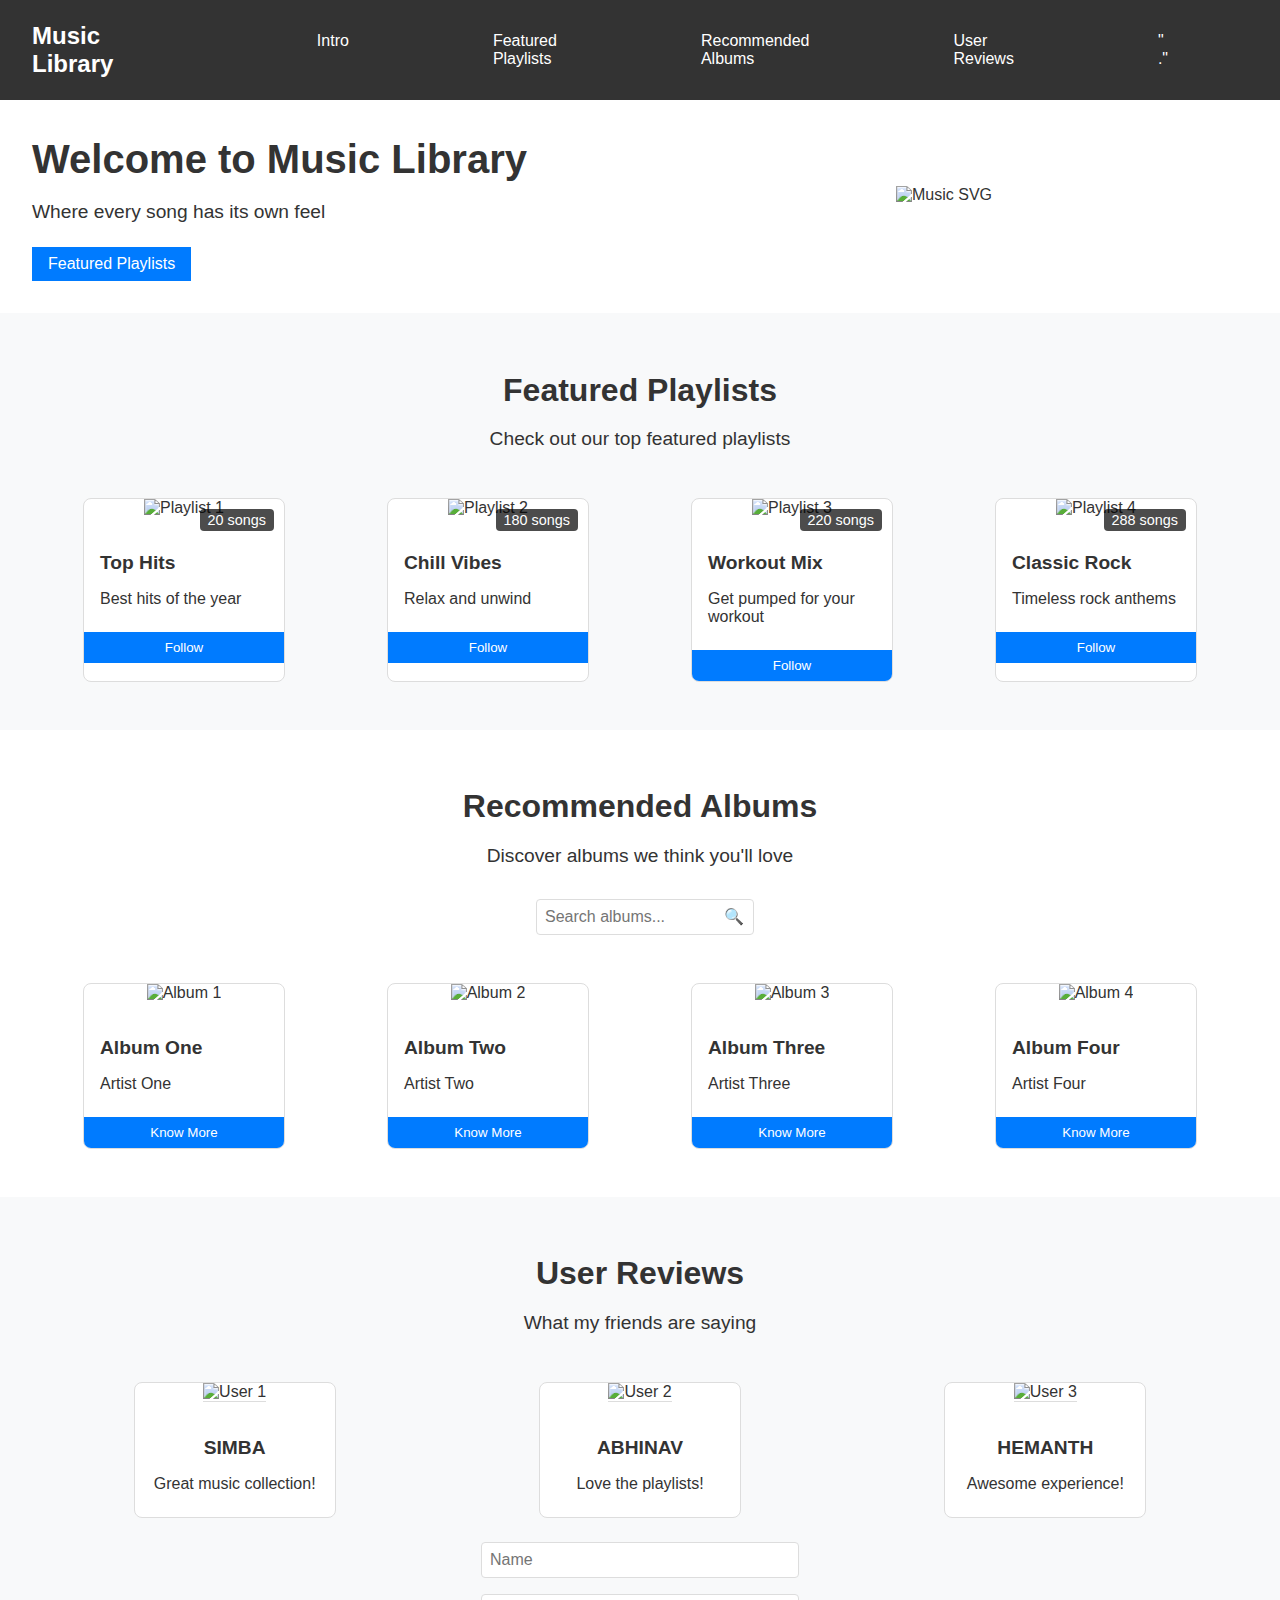
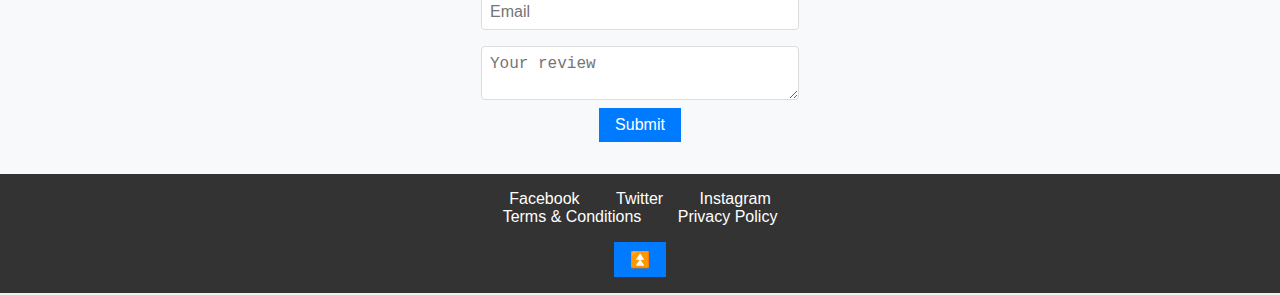
==== index.html @ 12fdb38f "Add files via upload" ====
<!DOCTYPE html>
<html lang="en">
<head>
    <meta charset="UTF-8">
    <meta name="viewport" content="width=device-width, initial-scale=1.0">
    <title>Music Library</title>
    <link rel="stylesheet" href="c.css">
    
</head>
<body class="light-mode">

     
    <nav class="navbar">
        <div class="hamburger">
            <div class="bar"></div>
            <div class="bar"></div>
            <div class="bar"></div>
        </div>
    
        <div class="logo">Music Library</div>
        <ul class="nav-links">
            <li><a href="#intro">Intro</a></li>
            <li><a href="#featured-playlists">Featured Playlists</a></li>
            <li><a href="#recommended-albums">Recommended Albums</a></li>
            <li><a href="#user-reviews">User Reviews</a></li>
            <li>"  ."</li>
            <li></li>
        </ul>
    </nav>
    <div class="btn">
        <li><a href="#master">Intro</a></li>
    </div>

    <section id="intro" class="intro-section">
        <div class="intro-left">
            <h1>Welcome to Music Library</h1>
            <p>Where every song has its own feel</p>
            <button onclick="document.getElementById('featured-playlists').scrollIntoView({ behavior: 'smooth' });">
                Featured Playlists
                
            </button>
        </div>
        <div class="intro-right">
            <img src="images/music.svg" alt="Music SVG" class="intro-svg">
        </div>
    </section>

    <section id="featured-playlists" class="featured-section">
        <h2>Featured Playlists</h2>
        <p>Check out our top featured playlists</p>
        <div class="playlist-cards">
            <div class="playlist-card">
                <img src="images/1.svg" alt="Playlist 1">
                <div class="playlist-info">
                    <h3>Top Hits</h3>
                    <p>Best hits of the year</p>
                    <div class="song-count">20 songs</div>
                </div>
                <button class="follow-btn">Follow</button>
            </div>
            <div class="playlist-card">
                <img src=" images/2.svg" alt="Playlist 2">
                <div class="playlist-info">
                    <h3>Chill Vibes</h3>
                    <p>Relax and unwind</p>
                    <div class="song-count">180 songs</div>
                </div>
                <button class="follow-btn">Follow</button>
            </div>
            <div class="playlist-card">
                <img src="images/3.svg" alt="Playlist 3">
                <div class="playlist-info">
                    <h3>Workout Mix</h3>
                    <p>Get pumped for your workout</p>
                    <div class="song-count">220 songs</div>
                </div>
                <button class="follow-btn">Follow</button>
            </div>
            <div class="playlist-card">
                <img src="images/4.svg" alt="Playlist 4">
                <div class="playlist-info">
                    <h3>Classic Rock</h3>
                    <p>Timeless rock anthems</p>
                    <div class="song-count">288 songs</div>
                </div>
                <button class="follow-btn">Follow</button>
            </div>
        </div>
    </section>

    <section id="recommended-albums" class="recommended-section">
        <h2>Recommended Albums</h2>
        <p>Discover albums we think you'll love</p>
        <div class="search-bar">
            <input type="text" placeholder="Search albums...">
            <div class="search-icon">🔍</div>
        </div>
        <div class="album-cards">
            <div class="album-card">
                <img src="images/a.svg" alt="Album 1">
                <div class="album-info">
                    <h3>Album One</h3>
                    <p>Artist One</p>
                </div>
                <button class="know-more-btn">Know More</button>
            </div>
            <div class="album-card">
                <img src="images/b.svg" alt="Album 2">
                <div class="album-info">
                    <h3>Album Two</h3>
                    <p>Artist Two</p>
                </div>
                <button class="know-more-btn">Know More</button>
            </div>
            <div class="album-card">
                <img src="images/c.svg" alt="Album 3">
                <div class="album-info">
                    <h3>Album Three</h3>
                    <p>Artist Three</p>
                </div>
                <button class="know-more-btn">Know More</button>
            </div>
            <div class="album-card">
                <img src="images/d.svg" alt="Album 4">
                <div class="album-info">
                    <h3>Album Four</h3>
                    <p>Artist Four</p>
                </div>
                <button class="know-more-btn">Know More</button>
            </div>
        </div>
    </section>

    <section id="user-reviews" class="reviews-section">
        <h2>User Reviews</h2>
        <p>What my friends are saying</p>
        <div class="review-cards">
            <div class="review-card">
                <img src="images/p1.svg" alt="User 1">
                <div class="review-info">
                    <h3>SIMBA</h3>
                    <p>Great music collection!</p>
                </div>
            </div>
            <div class="review-card">
                <img src="images/p2.svg" alt="User 2">
                <div class="review-info">
                    <h3>ABHINAV</h3>
                    <p>Love the playlists!</p>
                </div>
            </div>
            <div class="review-card">
                <img src="images/p3.svg" alt="User 3">
                <div class="review-info">
                    <h3>HEMANTH</h3>
                    <p>Awesome experience!</p>
                </div>
            </div>
        </div>
        <div class="review-form">
            <input type="text" placeholder="Name">
            <input type="email" placeholder="Email">
            <textarea placeholder="Your review"></textarea>
            <button>Submit</button>
        </div>
    </section>
     
    <!-- Footer -->
    <footer class="footer">
        <div class="footer-content">
            <a href="https://facebook.com" target="_blank">Facebook</a>
            <a href="https://twitter.com" target="_blank">Twitter</a>
            <a href="https://instagram.com" target="_blank">Instagram</a>
        </div>
        <div class="footer-links">
            <a href="https://terms.com" target="_blank">Terms & Conditions</a>
            <a href="https://privacy.com" target="_blank">Privacy Policy</a>
        </div>
        <button onclick="window.scrollTo({ top: 0, behavior: 'smooth' });">⏫</button>
    </footer>
     

</body>
</html>
---- c.css ----
body {
    font-family: 'Montserrat', sans-serif;
    margin: 0;
    padding: 0;
    background-color: #f0f0f0;
    color: #198094;
}

.hamburger {
    display: none;
    flex-direction: column;
    cursor: pointer;
    position: fixed;
    top: 20px;
    right: 20px;
}

 
.navbar {
    display: flex;
    justify-content: space-between;
    align-items: center;
    padding: 1rem 2rem;
    background-color: #333;
    color: #fff;
    position: fixed;
    width: 100%;
    top: 0;
    z-index: 1000;
}

.navbar .logo {
    font-size: 1.5rem;
    font-weight: 700;
}

.navbar .nav-links {
    list-style: none;
    display: flex;
}

.navbar .nav-links li {
    margin-left: 9rem;
}

.navbar .nav-links a {
    color: #fff;
    text-decoration: none;
    font-size: 1;
}

.navbar .nav-links a:hover {
    text-decoration: underline;
}

.intro-section {
    display: flex;
    justify-content: center;
    align-items: center;
    padding: 2rem;
    background-color: #fff;
    margin-top: 60px; /* to offset the fixed navbar */
}

.intro-left {
    flex: 1;
    text-align: left;
}

.intro-left h1 {
    font-size: 2.5rem;
    margin-bottom: 1rem;
}

.intro-left p {
    font-size: 1.2rem;
    margin-bottom: 1.5rem;
}

.intro-left button {
    padding: 0.5rem 1rem;
    background-color: #007bff;
    color: #fff;
    border: none;
    cursor: pointer;
    font-size: 1rem;
}

.intro-right {
    flex: 1;
    text-align: center;
}

.intro-right .intro-svg {
    width: 100%;
    max-width: 400px;
}

.featured-section {
    padding: 2rem;
    background-color: #f8f9fa;
    text-align: center;
}

.featured-section h2 {
    font-size: 2rem;
    margin-bottom: 1rem;
}

.featured-section p {
    font-size: 1.2rem;
    margin-bottom: 2rem;
}

.playlist-cards {
    display: flex;
    justify-content: space-around;
    flex-wrap: wrap;
}

.playlist-card {
    background-color: #fff;
    border: 1px solid #ddd;
    border-radius: 8px;
    overflow: hidden;
    width: 200px;
    margin: 1rem;
    position: relative;
}

.playlist-card img {
    width: 100%;
}

.playlist-info {
    padding: 1rem;
    text-align: left;
}

.playlist-info h3 {
    font-size: 1.2rem;
    margin-bottom: 0.5rem;
}

.playlist-info p {
    font-size: 1rem;
    margin-bottom: 0.5rem;
}

.song-count {
    font-size: 0.9rem;
    color: #666;
    position: absolute;
    top: 10px;
    right: 10px;
    background-color: rgba(0, 0, 0, 0.7);
    color: #fff;
    padding: 0.2rem 0.5rem;
    border-radius: 4px;
}

.follow-btn {
    padding: 0.5rem;
    background-color: #007bff;
    color: #fff;
    border: none;
    cursor: pointer;
    width: 100%;
    text-align: center;
}

.recommended-section {
    padding: 2rem;
    background-color: #fff;
    text-align: center;
}

.recommended-section h2 {
    font-size: 2rem;
    margin-bottom: 1rem;
}

.recommended-section p {
    font-size: 1.2rem;
    margin-bottom: 2rem;
}

.search-bar {
    display: flex;
    justify-content: center;
    align-items: center;
    margin-bottom: 2rem;
}

.search-bar input {
    padding: 0.5rem;
    font-size: 1rem;
    width: 200px;
    border: 1px solid #ddd;
    border-radius: 4px;
}

.search-icon {
    margin-left: -30px;
    cursor: pointer;
}

.album-cards {
    display: flex;
    justify-content: space-around;
    flex-wrap: wrap;
}

.album-card {
    background-color: #fff;
    border: 1px solid #ddd;
    border-radius: 8px;
    overflow: hidden;
    width: 200px;
    margin: 1rem;
    position: relative;
    transition: transform 0.3s;
}

.album-card:hover {
    transform: scale(1.05);
}

.album-card img {
    width: 100%;
}

.album-info {
    padding: 1rem;
    text-align: left;
}

.album-info h3 {
    font-size: 1.2rem;
    margin-bottom: 0.5rem;
}

.album-info p {
    font-size: 1rem;
    margin-bottom: 0.5rem;
}

.know-more-btn {
    padding: 0.5rem;
    background-color: #007bff;
    color: #fff;
    border: none;
    cursor: pointer;
    width: 100%;
    text-align: center;
}

.reviews-section {
    padding: 2rem;
    background-color: #f8f9fa;
    text-align: center;
}

.reviews-section h2 {
    font-size: 2rem;
    margin-bottom: 1rem;
}

.reviews-section p {
    font-size: 1.2rem;
    margin-bottom: 2rem;
}

.review-cards {
    display: flex;
    justify-content: space-around;
    flex-wrap: wrap;
}

.review-card {
    background-color: #fff;
    border: 1px solid #ddd;
    border-radius: 8px;
    overflow: hidden;
    width: 200px;
    margin: 1rem;
    text-align: center;
}

.review-card img {
    width: 100%;
    border-bottom: 1px solid #ddd;
}

.review-info {
    padding: 1rem;
}

.review-info h3 {
    font-size: 1.2rem;
    margin-bottom: 0.5rem;
}

.review-info p {
    font-size: 1rem;
    margin-bottom: 0.5rem;
}

.review-form {
    display: flex;
    flex-direction: column;
    align-items: center;
}

.review-form input,
.review-form textarea {
    padding: 0.5rem;
    font-size: 1rem;
    margin: 0.5rem 0;
    width: 100%;
    max-width: 300px;
    border: 1px solid #ddd;
    border-radius: 4px;
}

.review-form button {
    padding: 0.5rem 1rem;
    background-color: #007bff;
    color: #fff;
    border: none;
    cursor: pointer;
    font-size: 1rem;
}

.footer {
    background-color: #333;
    color: #fff;
    padding: 1rem;
    text-align: center;
}

.footer a {
    color: #fff;
    text-decoration: none;
    margin: 0 1rem;
}

.footer a:hover {
    text-decoration: underline;
}

.footer button {
    padding: 0.5rem 1rem;
    background-color: #007bff;
    color: #fff;
    border: none;
    cursor: pointer;
    font-size: 1rem;
    margin-top: 1rem;
}

body.light-mode {
    background-color: #f0f0f0;
    color: #333;
}

body.dark-mode {
    background-color: #333;
    color: #f0f0f0;
}

body.dark-mode .navbar,
body.dark-mode .footer {
    background-color: #222;
}

body.dark-mode .navbar .nav-links a,
body.dark-mode .footer a {
    color: #ddd;
}

body.dark-mode .intro-section,
body.dark-mode .featured-section,
body.dark-mode .recommended-section,
body.dark-mode .reviews-section {
    background-color: #444;
    color: #f0f0f0;
}

body.dark-mode .playlist-card,
body.dark-mode .album-card,
body.dark-mode .review-card {
    background-color: #555;
    border-color: #666;
}

body.dark-mode .follow-btn,
body.dark-mode .know-more-btn,
body.dark-mode .review-form button {
    background-color: #007bff;
    color: #fff;
}
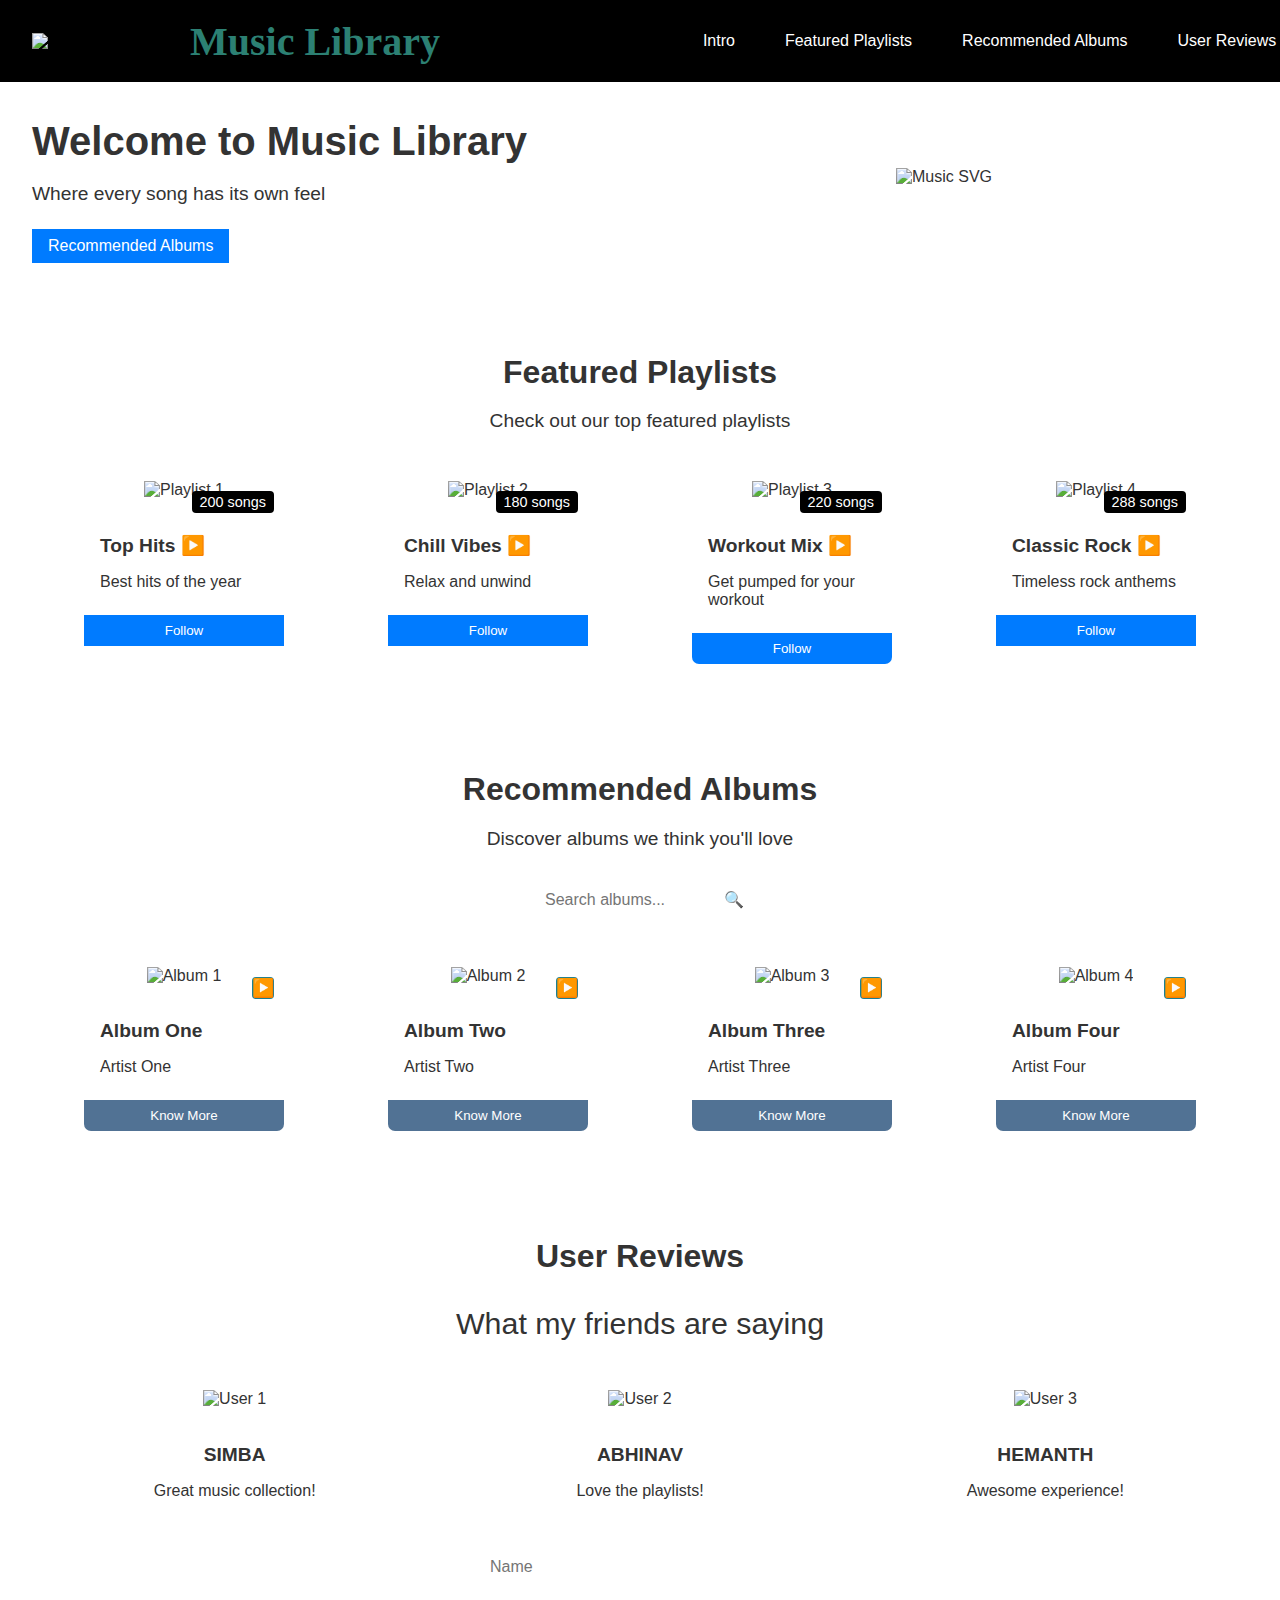
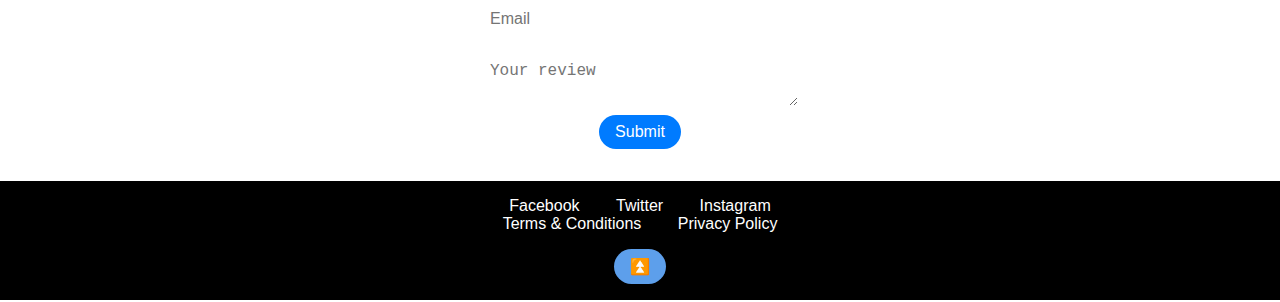
==== commit bce55b64: "Add files via upload" ====
--- a/index.html
+++ b/index.html
@@ -16,27 +16,26 @@
             <div class="bar"></div>
             <div class="bar"></div>
         </div>
-    
+        
+    <img src="images/moon.png" id="icon">
         <div class="logo">Music Library</div>
         <ul class="nav-links">
             <li><a href="#intro">Intro</a></li>
             <li><a href="#featured-playlists">Featured Playlists</a></li>
             <li><a href="#recommended-albums">Recommended Albums</a></li>
             <li><a href="#user-reviews">User Reviews</a></li>
-            <li>"  ."</li>
+            <li>"  "</li>
             <li></li>
         </ul>
     </nav>
-    <div class="btn">
-        <li><a href="#master">Intro</a></li>
-    </div>
+    
 
     <section id="intro" class="intro-section">
         <div class="intro-left">
             <h1>Welcome to Music Library</h1>
             <p>Where every song has its own feel</p>
-            <button onclick="document.getElementById('featured-playlists').scrollIntoView({ behavior: 'smooth' });">
-                Featured Playlists
+            <button onclick="document.getElementById('recommended-albums').scrollIntoView({ behavior: 'smooth' });">
+                Recommended Albums
                 
             </button>
         </div>
@@ -52,16 +51,22 @@
             <div class="playlist-card">
                 <img src="images/1.svg" alt="Playlist 1">
                 <div class="playlist-info">
-                    <h3>Top Hits</h3>
+                    <h3>Top Hits ▶️</h3>
+                    
                     <p>Best hits of the year</p>
-                    <div class="song-count">20 songs</div>
-                </div>
-                <button class="follow-btn">Follow</button>
-            </div>
+                    
+                    <div class="song-count">200 songs</div>
+                     
+
+                </div>
+                <button class="follow-btn">Follow</button>
+                 
+            </div>
+             
             <div class="playlist-card">
                 <img src=" images/2.svg" alt="Playlist 2">
                 <div class="playlist-info">
-                    <h3>Chill Vibes</h3>
+                    <h3>Chill Vibes ▶️</h3>
                     <p>Relax and unwind</p>
                     <div class="song-count">180 songs</div>
                 </div>
@@ -70,7 +75,7 @@
             <div class="playlist-card">
                 <img src="images/3.svg" alt="Playlist 3">
                 <div class="playlist-info">
-                    <h3>Workout Mix</h3>
+                    <h3>Workout Mix ▶️</h3>
                     <p>Get pumped for your workout</p>
                     <div class="song-count">220 songs</div>
                 </div>
@@ -79,7 +84,7 @@
             <div class="playlist-card">
                 <img src="images/4.svg" alt="Playlist 4">
                 <div class="playlist-info">
-                    <h3>Classic Rock</h3>
+                    <h3>Classic Rock ▶️</h3>
                     <p>Timeless rock anthems</p>
                     <div class="song-count">288 songs</div>
                 </div>
@@ -101,15 +106,19 @@
                 <div class="album-info">
                     <h3>Album One</h3>
                     <p>Artist One</p>
-                </div>
-                <button class="know-more-btn">Know More</button>
+                    <div class="play">▶️</div>
+                </div>
+                <button class="know-more-btn">Know More</button>
+                 
             </div>
             <div class="album-card">
                 <img src="images/b.svg" alt="Album 2">
                 <div class="album-info">
                     <h3>Album Two</h3>
                     <p>Artist Two</p>
-                </div>
+                    <div class="play">▶️</div>
+                </div>
+                 
                 <button class="know-more-btn">Know More</button>
             </div>
             <div class="album-card">
@@ -117,6 +126,7 @@
                 <div class="album-info">
                     <h3>Album Three</h3>
                     <p>Artist Three</p>
+                    <div class="play">▶️</div>
                 </div>
                 <button class="know-more-btn">Know More</button>
             </div>
@@ -125,6 +135,7 @@
                 <div class="album-info">
                     <h3>Album Four</h3>
                     <p>Artist Four</p>
+                    <div class="play">▶️</div>
                 </div>
                 <button class="know-more-btn">Know More</button>
             </div>
@@ -164,6 +175,22 @@
             <button>Submit</button>
         </div>
     </section>
+     <script>
+        document.querySelector('.hamburger').addEventListener('click', () => {
+            document.querySelector('.nav-links').classList.toggle('nav-active');
+        });
+
+        document.getElementById('follow').addEventListener('change', function() {
+            const followText = document.querySelector('.follow-text');
+            if (this.checked) {
+                followText.textContent = 'Following';
+                followText.style.backgroundColor = 'green';
+            } else {
+                followText.textContent = 'Follow';
+                followText.style.backgroundColor = 'blue';
+            }
+        });
+    </script>
      
     <!-- Footer -->
     <footer class="footer">
@@ -178,7 +205,17 @@
         </div>
         <button onclick="window.scrollTo({ top: 0, behavior: 'smooth' });">⏫</button>
     </footer>
-     
+     <script>
+        var icon=document.getElementById("icon");
+        icon.onclick=function(){
+            document.body.classList.toggle("dark-theme")
+        if(document.body.classList.contains("dark-theme")){
+            icon.src="images/sun.png";
+        }else{
+            icon.src="images/moon.png";
+        }
+        }
+     </script>
 
 </body>
 </html>
--- a/c.css
+++ b/c.css
@@ -2,55 +2,100 @@
     font-family: 'Montserrat', sans-serif;
     margin: 0;
     padding: 0;
-    background-color: #f0f0f0;
-    color: #198094;
-}
-
+    background-color: #b43535;
+    color: rgb(25, 128, 148);
+}
+:root{
+    --primary-color:white;
+    --secondary-color:rgba(0, 0, 0);
+}
+.dark-theme{
+    --secondary-color:rgb(147, 135, 135);
+    --primary-color:rgba(50, 19, 19, 0.411);
+}
 .hamburger {
     display: none;
     flex-direction: column;
     cursor: pointer;
-    position: fixed;
-    top: 20px;
-    right: 20px;
-}
-
- 
+    padding: 10px;
+}
+
+.hamburger .bar {
+    width: 25px;
+    height: 3px;
+    background-color:var(--primary-color);
+    margin: 4px 0;
+    transition: all 0.3s ease;
+    
+}
+@media (max-width: 768px) {
+    .nav-links {
+        position: absolute;
+        right: 0;
+        height: 100vh;
+        top: 60px;
+        background-color: #333;
+        flex-direction: column;
+        align-items: center;
+        width: 100%;
+        transform: translateX(100%);
+        transition: transform 0.3s ease-in;
+    }
+
+    .nav-links.nav-active {
+        transform: translateX(0);
+    }
+
+    .nav-links li {
+        margin: 20px 0;
+    }
+
+    .hamburger {
+        display: flex;
+    }
+}
 .navbar {
     display: flex;
     justify-content: space-between;
     align-items: center;
     padding: 1rem 2rem;
-    background-color: #333;
-    color: #fff;
+    background-color: var(--secondary-color);
+    color: #2c8073;
     position: fixed;
     width: 100%;
     top: 0;
     z-index: 1000;
+     
 }
 
 .navbar .logo {
-    font-size: 1.5rem;
+    font-size: 2.5rem;
     font-weight: 700;
+    margin-left: -45px;
+    font-family: 'Times New Roman', Times, serif;
 }
 
 .navbar .nav-links {
     list-style: none;
+    font-family:Verdana, Geneva, Tahoma, sans-serif;
     display: flex;
 }
 
 .navbar .nav-links li {
-    margin-left: 9rem;
+    margin-left: 10px;
 }
 
 .navbar .nav-links a {
-    color: #fff;
+    color:var(--primary-color);
     text-decoration: none;
-    font-size: 1;
+    font-size: 1.5;
+    margin-left: 40px;
+    flex:auto;
 }
 
 .navbar .nav-links a:hover {
     text-decoration: underline;
+    color: #198094;
 }
 
 .intro-section {
@@ -58,7 +103,7 @@
     justify-content: center;
     align-items: center;
     padding: 2rem;
-    background-color: #fff;
+    background-color: var(--primary-color);
     margin-top: 60px; /* to offset the fixed navbar */
 }
 
@@ -76,11 +121,17 @@
     font-size: 1.2rem;
     margin-bottom: 1.5rem;
 }
+#icon{
+    width: 30px;
+    cursor: pointer;
+   
+}
+ 
 
 .intro-left button {
     padding: 0.5rem 1rem;
     background-color: #007bff;
-    color: #fff;
+    color: var(--primary-color);
     border: none;
     cursor: pointer;
     font-size: 1rem;
@@ -98,7 +149,7 @@
 
 .featured-section {
     padding: 2rem;
-    background-color: #f8f9fa;
+    background-color:var(--primary-color);
     text-align: center;
 }
 
@@ -119,8 +170,8 @@
 }
 
 .playlist-card {
-    background-color: #fff;
-    border: 1px solid #ddd;
+    background-color: var(--primary-color);
+    border: 1px solid var(--primary-color);
     border-radius: 8px;
     overflow: hidden;
     width: 200px;
@@ -153,16 +204,25 @@
     position: absolute;
     top: 10px;
     right: 10px;
-    background-color: rgba(0, 0, 0, 0.7);
-    color: #fff;
+    background-color: var(--secondary-color);
+    color: var(--primary-color);
     padding: 0.2rem 0.5rem;
     border-radius: 4px;
+}
+.play{
+    font-size: large;
+    border-radius: 100px;
+    position:absolute;
+    top:10px;
+    right: 10px;
+    border-radius: 4px;
+    background-color: #198094;
 }
 
 .follow-btn {
     padding: 0.5rem;
     background-color: #007bff;
-    color: #fff;
+    color: var(--primary-color);
     border: none;
     cursor: pointer;
     width: 100%;
@@ -171,7 +231,7 @@
 
 .recommended-section {
     padding: 2rem;
-    background-color: #fff;
+    background-color: var(--primary-color);
     text-align: center;
 }
 
@@ -196,7 +256,7 @@
     padding: 0.5rem;
     font-size: 1rem;
     width: 200px;
-    border: 1px solid #ddd;
+    border: 1px solid var(--primary-color);
     border-radius: 4px;
 }
 
@@ -212,8 +272,8 @@
 }
 
 .album-card {
-    background-color: #fff;
-    border: 1px solid #ddd;
+    background-color: var(--primary-color);
+    border: 1px solid var(--primary-color);
     border-radius: 8px;
     overflow: hidden;
     width: 200px;
@@ -247,17 +307,21 @@
 
 .know-more-btn {
     padding: 0.5rem;
-    background-color: #007bff;
-    color: #fff;
+    background-color: #517294;
+    color: var(--primary-color);
     border: none;
     cursor: pointer;
     width: 100%;
     text-align: center;
+}
+.know-more-btn :hover{
+    background-color: #198094;
+    width: max-content;
 }
 
 .reviews-section {
     padding: 2rem;
-    background-color: #f8f9fa;
+    background-color: var(--primary-color);
     text-align: center;
 }
 
@@ -267,7 +331,8 @@
 }
 
 .reviews-section p {
-    font-size: 1.2rem;
+    font-size: 1.9rem;
+    font-family: 'Franklin Gothic Medium', 'Arial Narrow', Arial, sans-serif;
     margin-bottom: 2rem;
 }
 
@@ -278,9 +343,9 @@
 }
 
 .review-card {
-    background-color: #fff;
-    border: 1px solid #ddd;
-    border-radius: 8px;
+    background-color: var(--primary-color);
+    border: 1px solid var(--primary-color);
+    border-radius: 10px;
     overflow: hidden;
     width: 200px;
     margin: 1rem;
@@ -289,7 +354,7 @@
 
 .review-card img {
     width: 100%;
-    border-bottom: 1px solid #ddd;
+    border-bottom: 1px solid var(--primary-color);
 }
 
 .review-info {
@@ -319,64 +384,72 @@
     margin: 0.5rem 0;
     width: 100%;
     max-width: 300px;
-    border: 1px solid #ddd;
+    border: 1px solid var(--primary-color);
     border-radius: 4px;
 }
 
 .review-form button {
     padding: 0.5rem 1rem;
     background-color: #007bff;
-    color: #fff;
+    color: var(--primary-color);
+    border-radius: 2em;
     border: none;
     cursor: pointer;
     font-size: 1rem;
 }
-
+.review-form a :hover{
+    color:var(--secondary-color);
+    font-weight: 600;
+
+}
 .footer {
-    background-color: #333;
-    color: #fff;
+    background-color: var(--secondary-color);
+    color: var(--primary-color);
     padding: 1rem;
     text-align: center;
 }
 
 .footer a {
-    color: #fff;
+    color: var(--primary-color);
     text-decoration: none;
     margin: 0 1rem;
 }
 
 .footer a:hover {
     text-decoration: underline;
+
+    color: #007bff;
 }
 
 .footer button {
     padding: 0.5rem 1rem;
-    background-color: #007bff;
-    color: #fff;
-    border: none;
+    background-color: #5d9feb;
+    color: var(--primary-color);
+    border : none;
+    border-radius: 8em;
     cursor: pointer;
     font-size: 1rem;
     margin-top: 1rem;
 }
 
 body.light-mode {
-    background-color: #f0f0f0;
+    background-color: var(--primary-color);
     color: #333;
 }
 
 body.dark-mode {
-    background-color: #333;
-    color: #f0f0f0;
+    background-color: var(--secondary-color);
+    color: var(--primary-color);
 }
 
 body.dark-mode .navbar,
 body.dark-mode .footer {
-    background-color: #222;
+    background-color: var(--secondary-color);
 }
 
 body.dark-mode .navbar .nav-links a,
 body.dark-mode .footer a {
-    color: #ddd;
+    color: var(--primary-color);
 }
 
 body.dark-mode .intro-section,
@@ -384,7 +457,7 @@
 body.dark-mode .recommended-section,
 body.dark-mode .reviews-section {
     background-color: #444;
-    color: #f0f0f0;
+    color:var(--primary-color);
 }
 
 body.dark-mode .playlist-card,
@@ -398,5 +471,5 @@
 body.dark-mode .know-more-btn,
 body.dark-mode .review-form button {
     background-color: #007bff;
-    color: #fff;
-}
+    color: var(--primary-color);
+}
